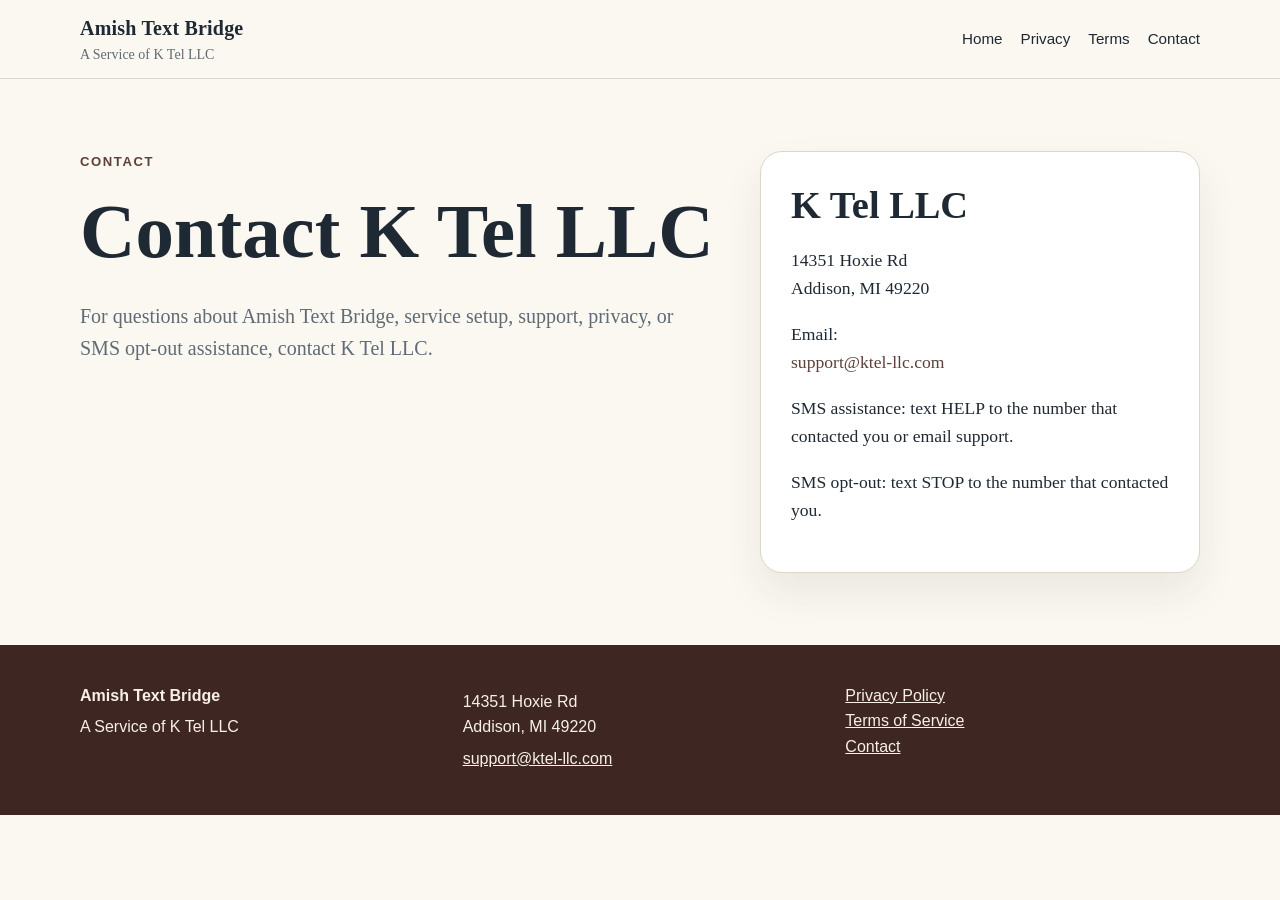
==== contact.html @ 867d7590 "Add files via upload" ====
<!doctype html>
<html lang="en">
<head>
  <meta charset="utf-8">
  <meta name="viewport" content="width=device-width, initial-scale=1">
  <title>Contact | Amish Text Bridge</title>
  <meta name="description" content="Contact K Tel LLC about Amish Text Bridge.">
  <link rel="stylesheet" href="styles.css">
</head>
<body>
  <header class="site-header">
    <div class="container nav-wrap">
      <a class="brand" href="index.html">
        <span class="brand-main">Amish Text Bridge</span>
        <span class="brand-sub">A Service of K Tel LLC</span>
      </a>
      <nav class="site-nav" aria-label="Main navigation">
        <a href="index.html">Home</a>
        <a href="privacy.html">Privacy</a>
        <a href="terms.html">Terms</a>
        <a href="contact.html">Contact</a>
      </nav>
    </div>
  </header>

  <main class="section">
    <div class="container contact-grid">
      <div>
        <p class="eyebrow">Contact</p>
        <h1>Contact K Tel LLC</h1>
        <p class="lead">
          For questions about Amish Text Bridge, service setup, support, privacy,
          or SMS opt-out assistance, contact K Tel LLC.
        </p>
      </div>

      <div class="card contact-card">
        <h2>K Tel LLC</h2>
        <p>
          14351 Hoxie Rd<br>
          Addison, MI 49220
        </p>
        <p>
          Email:<br>
          <a href="mailto:support@ktel-llc.com">support@ktel-llc.com</a>
        </p>
        <p>
          SMS assistance: text HELP to the number that contacted you or email support.
        </p>
        <p>
          SMS opt-out: text STOP to the number that contacted you.
        </p>
      </div>
    </div>
  </main>

  <footer class="site-footer">
    <div class="container footer-grid">
      <div>
        <strong>Amish Text Bridge</strong>
        <p>A Service of K Tel LLC</p>
      </div>
      <div>
        <p>14351 Hoxie Rd<br>Addison, MI 49220</p>
        <p><a href="mailto:support@ktel-llc.com">support@ktel-llc.com</a></p>
      </div>
      <div>
        <a href="privacy.html">Privacy Policy</a><br>
        <a href="terms.html">Terms of Service</a><br>
        <a href="contact.html">Contact</a>
      </div>
    </div>
  </footer>
</body>
</html>
---- styles.css ----
* {
  box-sizing: border-box;
}

:root {
  --background: #fbf8f1;
  --surface: #ffffff;
  --surface-muted: #f2eadc;
  --text: #1f2933;
  --muted: #5f6b76;
  --border: #ded6c8;
  --accent: #5d4037;
  --accent-dark: #3e2723;
  --accent-soft: #eadfd6;
  --shadow: 0 20px 40px rgba(31, 41, 51, 0.08);
}

html {
  scroll-behavior: smooth;
}

body {
  margin: 0;
  font-family: Georgia, "Times New Roman", serif;
  color: var(--text);
  background: var(--background);
  line-height: 1.6;
}

a {
  color: var(--accent);
  text-decoration: none;
}

a:hover {
  text-decoration: underline;
}

.container {
  width: min(1120px, calc(100% - 40px));
  margin: 0 auto;
}

.site-header {
  background: rgba(251, 248, 241, 0.95);
  border-bottom: 1px solid var(--border);
  position: sticky;
  top: 0;
  z-index: 10;
  backdrop-filter: blur(8px);
}

.nav-wrap {
  min-height: 78px;
  display: flex;
  align-items: center;
  justify-content: space-between;
  gap: 24px;
}

.brand {
  display: inline-flex;
  flex-direction: column;
  color: var(--text);
}

.brand:hover {
  text-decoration: none;
}

.brand-main {
  font-size: 1.25rem;
  font-weight: 700;
  letter-spacing: 0.01em;
}

.brand-sub {
  font-size: 0.875rem;
  color: var(--muted);
}

.site-nav {
  display: flex;
  align-items: center;
  gap: 18px;
  font-family: Arial, Helvetica, sans-serif;
  font-size: 0.95rem;
}

.site-nav a {
  color: var(--text);
}

.hero {
  padding: 86px 0;
  background:
    radial-gradient(circle at top left, rgba(93, 64, 55, 0.12), transparent 34rem),
    linear-gradient(180deg, #fbf8f1 0%, #f6efe3 100%);
}

.hero-grid {
  display: grid;
  grid-template-columns: minmax(0, 1.2fr) minmax(300px, 0.8fr);
  gap: 44px;
  align-items: center;
}

.eyebrow {
  margin: 0 0 14px;
  color: var(--accent);
  font-family: Arial, Helvetica, sans-serif;
  font-size: 0.82rem;
  font-weight: 700;
  letter-spacing: 0.12em;
  text-transform: uppercase;
}

h1,
h2,
h3 {
  line-height: 1.2;
  margin-top: 0;
}

h1 {
  font-size: clamp(2.4rem, 6vw, 4.8rem);
  max-width: 820px;
  margin-bottom: 22px;
}

h2 {
  font-size: clamp(1.75rem, 3vw, 2.5rem);
  margin-bottom: 18px;
}

h3 {
  font-size: 1.25rem;
  margin-bottom: 10px;
}

.lead {
  font-size: 1.25rem;
  color: var(--muted);
  max-width: 740px;
}

.hero-actions {
  display: flex;
  flex-wrap: wrap;
  gap: 14px;
  margin-top: 30px;
}

.button {
  display: inline-flex;
  align-items: center;
  justify-content: center;
  min-height: 46px;
  padding: 0 20px;
  border-radius: 999px;
  background: var(--accent);
  color: #fff;
  font-family: Arial, Helvetica, sans-serif;
  font-weight: 700;
  border: 1px solid var(--accent);
}

.button:hover {
  background: var(--accent-dark);
  text-decoration: none;
}

.button-secondary {
  background: transparent;
  color: var(--accent);
}

.button-secondary:hover {
  background: var(--accent-soft);
  color: var(--accent-dark);
}

.card {
  background: var(--surface);
  border: 1px solid var(--border);
  border-radius: 22px;
  padding: 30px;
  box-shadow: var(--shadow);
}

.check-list {
  padding-left: 0;
  margin: 0;
  list-style: none;
}

.check-list li {
  position: relative;
  padding-left: 28px;
  margin: 12px 0;
}

.check-list li::before {
  content: "✓";
  position: absolute;
  left: 0;
  color: var(--accent);
  font-weight: 700;
}

.section {
  padding: 72px 0;
}

.section-muted {
  background: var(--surface-muted);
  border-top: 1px solid var(--border);
  border-bottom: 1px solid var(--border);
}

.steps {
  display: grid;
  grid-template-columns: repeat(4, minmax(0, 1fr));
  gap: 20px;
  margin-top: 30px;
}

.step {
  background: var(--surface);
  border: 1px solid var(--border);
  border-radius: 18px;
  padding: 24px;
}

.step-number {
  display: inline-flex;
  width: 36px;
  height: 36px;
  align-items: center;
  justify-content: center;
  border-radius: 999px;
  background: var(--accent-soft);
  color: var(--accent-dark);
  font-family: Arial, Helvetica, sans-serif;
  font-weight: 700;
  margin-bottom: 18px;
}

.split {
  display: grid;
  grid-template-columns: 1fr 1fr;
  gap: 44px;
}

.policy {
  max-width: 820px;
  background: var(--surface);
  border: 1px solid var(--border);
  border-radius: 22px;
  padding: 44px;
  box-shadow: var(--shadow);
}

.policy h1 {
  font-size: clamp(2rem, 5vw, 3.2rem);
}

.policy h2 {
  font-size: 1.55rem;
  margin-top: 34px;
}

.contact-grid {
  display: grid;
  grid-template-columns: minmax(0, 1fr) minmax(320px, 440px);
  gap: 44px;
  align-items: start;
}

.contact-card {
  font-size: 1.1rem;
}

.site-footer {
  padding: 38px 0;
  background: var(--accent-dark);
  color: #f7efe8;
  font-family: Arial, Helvetica, sans-serif;
}

.site-footer a {
  color: #f7efe8;
  text-decoration: underline;
}

.site-footer p {
  margin: 6px 0;
}

.footer-grid {
  display: grid;
  grid-template-columns: 1fr 1fr 1fr;
  gap: 28px;
}

@media (max-width: 860px) {
  .nav-wrap,
  .site-nav {
    align-items: flex-start;
  }

  .nav-wrap {
    flex-direction: column;
    padding: 18px 0;
  }

  .site-nav {
    flex-wrap: wrap;
  }

  .hero {
    padding: 58px 0;
  }

  .hero-grid,
  .split,
  .contact-grid,
  .footer-grid {
    grid-template-columns: 1fr;
  }

  .steps {
    grid-template-columns: 1fr 1fr;
  }
}

@media (max-width: 560px) {
  .container {
    width: min(100% - 28px, 1120px);
  }

  .steps {
    grid-template-columns: 1fr;
  }

  .policy,
  .card {
    padding: 24px;
  }

  .site-nav {
    gap: 12px;
  }
}
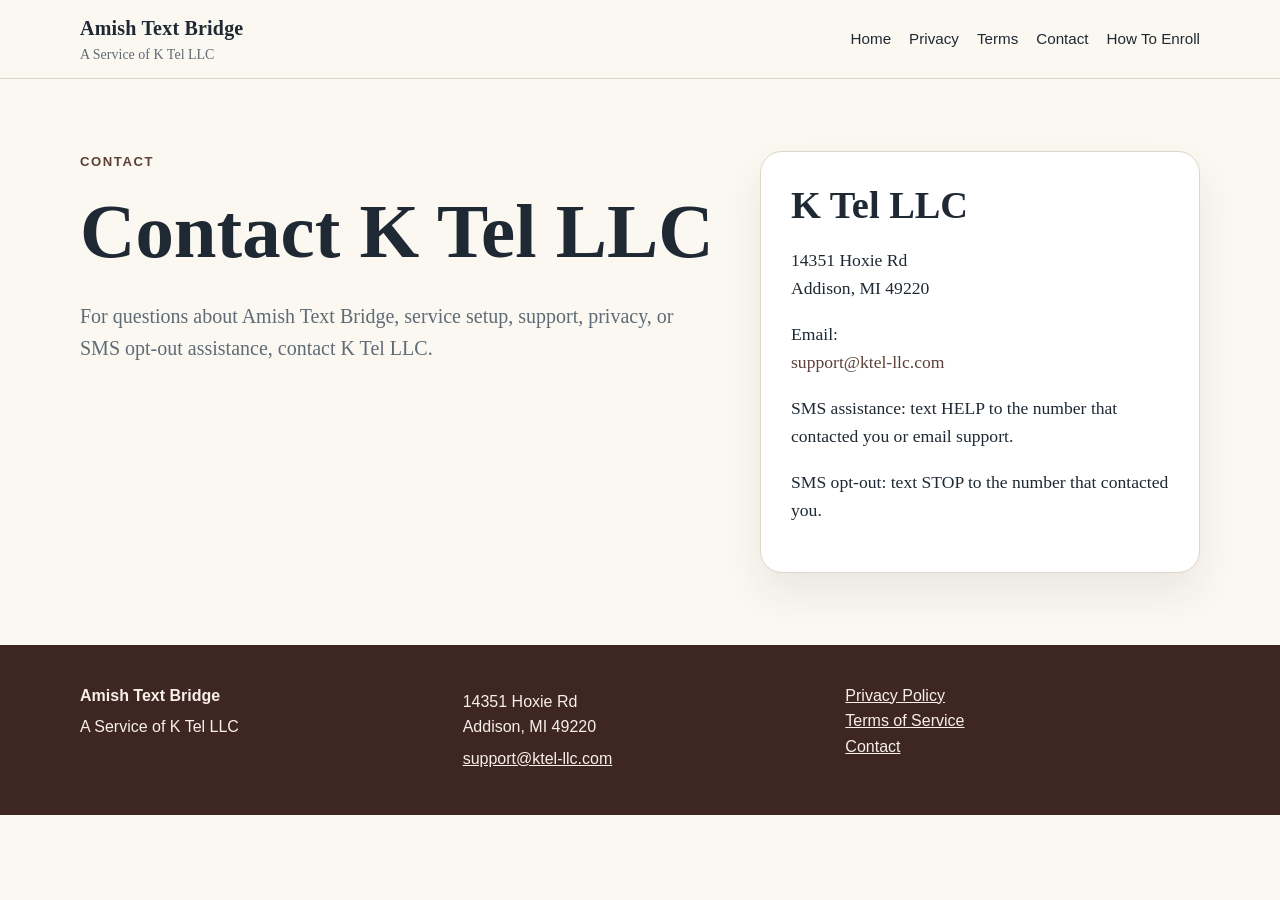
==== commit b76265a1: "Update contact.html added enrollment to toolbar" ====
--- a/contact.html
+++ b/contact.html
@@ -19,6 +19,7 @@
         <a href="privacy.html">Privacy</a>
         <a href="terms.html">Terms</a>
         <a href="contact.html">Contact</a>
+        <a href="enrollment.html">How To Enroll</a>
       </nav>
     </div>
   </header>
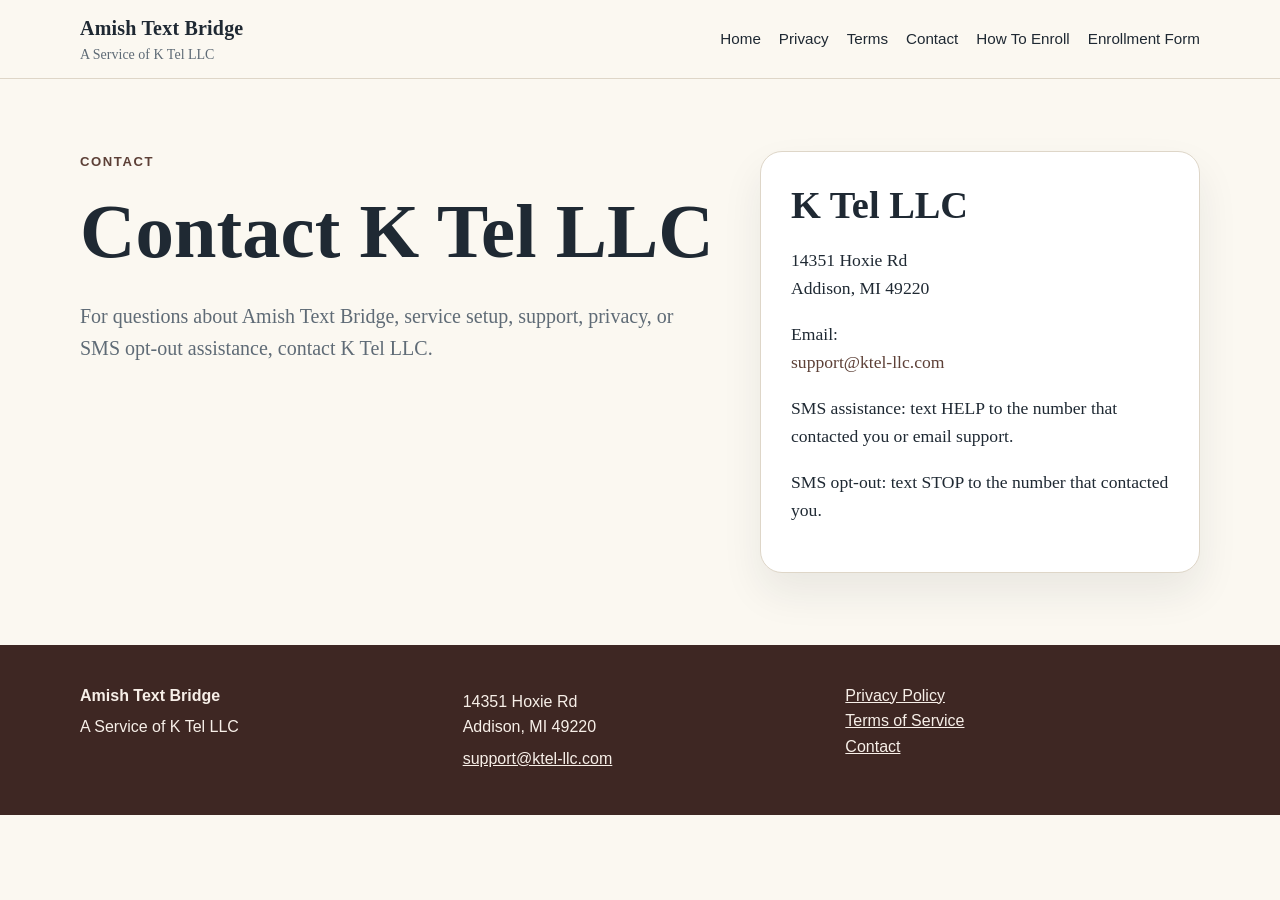
==== commit 1dd2c743: "Update contact.html" ====
--- a/contact.html
+++ b/contact.html
@@ -20,6 +20,7 @@
         <a href="terms.html">Terms</a>
         <a href="contact.html">Contact</a>
         <a href="enrollment.html">How To Enroll</a>
+        <a href="enrollment-form.html">Enrollment Form</a>
       </nav>
     </div>
   </header>
